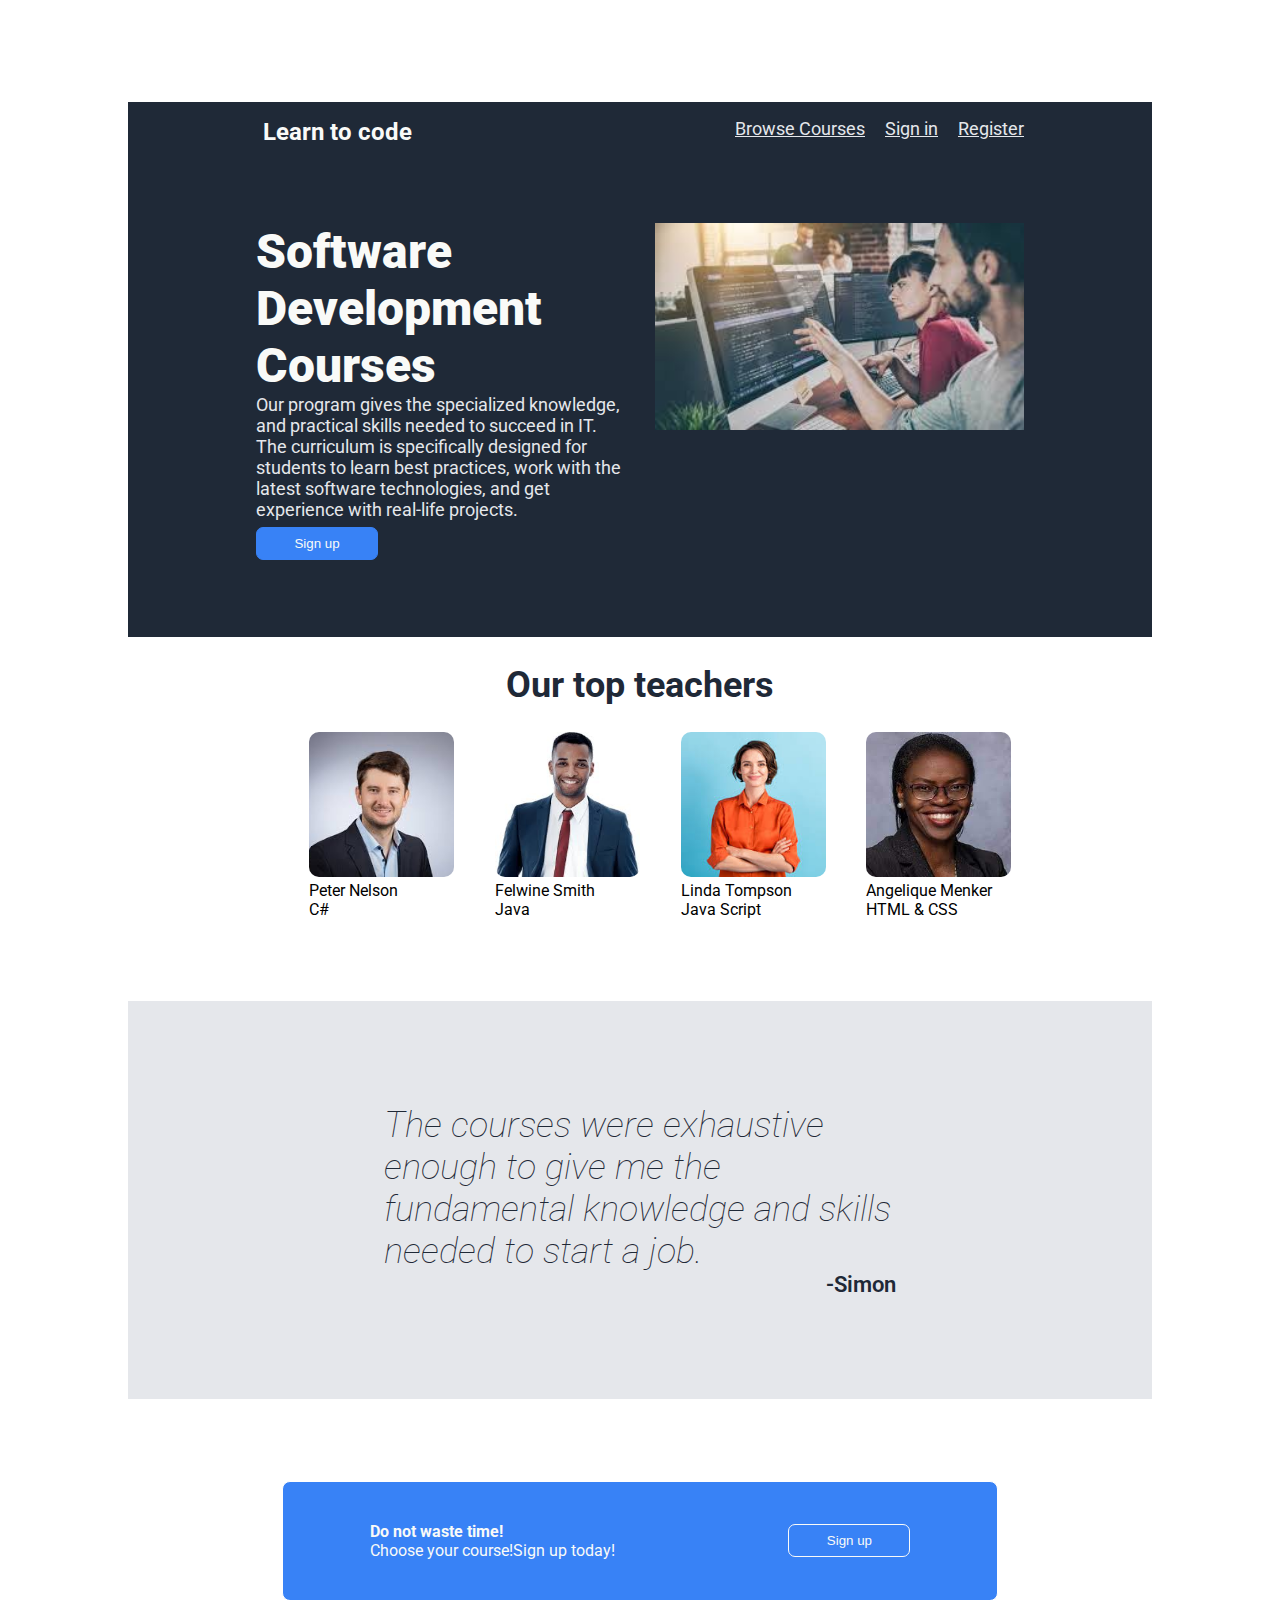
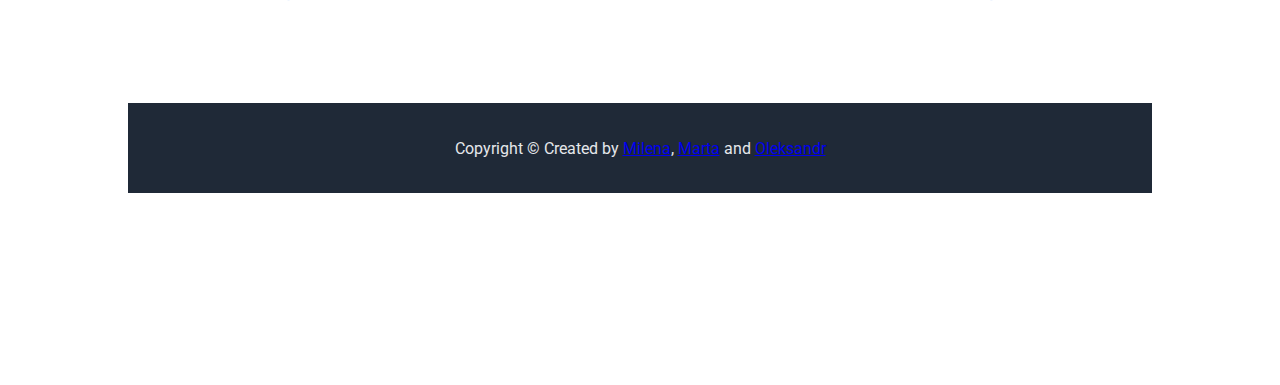
==== index.html @ 5b0ab890 "Third Page" ====
<!DOCTYPE html>
<html lang="en">

<head>
    <meta charset="UTF-8">
    <meta http-equiv="X-UA-Compatible" content="IE=edge">
    <meta name="viewport" content="width=device-width, initial-scale=1.0">
    <link rel="stylesheet" href="styles/styles.css">
    <link rel="stylesheet" href="styles/responsive.css">
    <link rel="stylesheet" href="https://cdnjs.cloudflare.com/ajax/libs/font-awesome/6.4.0/css/all.min.css"
        integrity="sha512-iecdLmaskl7CVkqkXNQ/ZH/XLlvWZOJyj7Yy7tcenmpD1ypASozpmT/E0iPtmFIB46ZmdtAc9eNBvH0H/ZpiBw=="
        crossorigin="anonymous" referrerpolicy="no-referrer" />
    <link rel="website icon" type="png" href="./images/logo.jpeg">
    <title>Learn to code</title>
</head>

<body>
    <main class="main">
        <section class="main-section">
            <div class="main-container">
                <header class="main-header">
                    <div id="logo">
                        <a href="./index.html">
                            <i class="fa-solid fa-graduation-cap"></i>
                            <h3>Learn to code</h3>
                        </a>
                    </div>
                    <nav>
                        <ul class="list">
                            <li>
                                <a href="./pages/browse.html">Browse Courses</a>
                            </li>
                            <li>
                                <a href="./pages/login.html">Sign in</a>
                            </li>
                            <li>
                                <a href="./pages/register.html">Register</a>
                            </li>
                        </ul>
                    </nav>
                </header>
                <div class="content">
                    <div class="content-text">
                        <h1>Software Development Courses</h1>
                        <p class="text">
                            Our program gives the specialized knowledge, and practical skills
                            needed to succeed in IT. The curriculum is specifically designed for students to learn best
                            practices,
                            work with the latest software technologies, and get experience with real-life
                            projects.
                        </p>
                        <a href="./pages/login.html">
                            <button class="button heading">Sign up</button>
                        </a>
                    </div>
                    <div class="content-image">
                        <img class="heading-img" src="./images/computing.jpg" alt="A route though the mountains">
                    </div>
                </div>
            </div>
        </section>
        <div>
            <h2>Our top teachers</h2>
        </div>
        <section class="image">
            <figure class="picture">
                <img class="face" src="./images/first teacher.jpg" alt="A woman is fishing">
                <figcaption>
                    <p>Peter Nelson</p>
                    <p>C#</p>
                </figcaption>
            </figure>
            <figure class="picture">
                <img class="face" src="./images/second teacher.jpg" alt="A woman is fishing">
                <figcaption>
                    <p>Felwine Smith</p>
                    <p>Java</p>
                </figcaption>
            </figure>
            <figure class="picture">
                <img class="face" src="./images/third teacher.jpg" alt="A woman is fishing">
                <figcaption>
                    <p>Linda Tompson</p>
                    <p>Java Script</p>
                </figcaption>
            </figure>
            <figure class="picture">
                <img class="face" src="./images/fourth teacher.jpg" alt="A woman is fishing">
                <figcaption>
                    <p>Angelique Menker</p>
                    <p>HTML & CSS</p>
                </figcaption>
            </figure>
        </section>
        <section class="quote">
            <blockquote class="quote-container">
                <div class="quote-text">
                    The courses were exhaustive enough to give me the fundamental
                    knowledge and skills needed to start a job.
                    <p class="quote-author">-Simon</p>
                </div>
            </blockquote>
        </section>
        <section class="banner">
            <div class="banner-container">
                <h4>Do not waste time!</h4>
                <p>Choose your course!Sign up today!</p>
            </div>
            <a href="./pages/login.html">
                <button class="button action">Sign up</button>
            </a>
        </section>
    </main>

    <footer>
        <p>Copyright &#169 Created by <a href="https://github.com/MileneAngelova">Milena</a>, <a href="https://github.com/MartaSVinet
            ">Marta</a> and <a href="https://github.com/oleksandrmiti">Oleksandr</a></p>
    </footer>
</body>

</html>
---- styles/styles.css ----
@import url('https://fonts.googleapis.com/css2?family=Abril+Fatface&family=Great+Vibes&family=Lato:wght@300&family=Montserrat:wght@300;400;600&family=Poppins:wght@200;300;400;600;700&family=Raleway:ital,wght@0,100;0,400;0,500;0,600;0,700;1,200;1,300&family=Roboto+Slab:wght@300&family=Roboto:ital,wght@0,400;0,900;1,300&display=swap');

*,
*::before,
*::after {
    margin: 0px;
    padding: 0;
    box-sizing: border-box;
}

body {
    font-family: "Roboto", Arial, Helvetica, sans-serif;
    font-weight: normal;
    font-style: normal;
}
a:active {
    color:#E5E7EB;
}
a:visited{
    color: white;
}
a:hover{
    color:#E5E7EB;
}
.main,
.main-section,
.main-container,
.main-header,
.list,
li {
    display: flex;
}

.main,
footer {
    width: 80%;
}

.main {
    margin: auto;
    display: flex;
    flex-direction: column;
    align-items: center;
}

.main-section,
footer {
    background-color: #1F2937;
    color: #F9FAF8;
}

.main-section {
    margin-top: 10%;
    flex-direction: column;
    align-items: center;
}

.main-container {
    width: 75%;
    flex-direction: column;
}

.main-header {
    justify-content: space-between;
    margin-top: 2%;
}

/* #logo {
    display: flex;
    align-items: center;
} */

#logo a {
    display: flex;
    text-decoration: none;
}

h3,
i {
    font-size: 24px;
    color: #F9FAF8;
}

i {
    margin-right: 7px;
}

nav .list li {
    text-decoration: none;
    margin-left: 20px;
}

.list li a,
.text {
    font-size: 18px;
    color: #E5E7EB;
}

.content {
    display: flex;
    align-items: flex-start;
    justify-content: space-between;
    margin-top: 10%;
    margin-bottom: 10%;
}

.content-text {
    width: 48%;
}

.content-image {
    width: 48%;
}

.heading-img {
    width: 100%;
}

h1 {
    color: #F9FAF8;
    font-size: 48px;
    font-weight: 900;
}


.button {
    color: #F9FAF8;
    background-color: #3882F6;
    width: 122px;
    height: 33px;
    border-radius: 7px;
    cursor: pointer;
}

.button.heading {
    margin-top: 2%;
    border: 1px solid #3882F6;
}

h2 {
    font-size: 36px;
    color: #1F2937;
    text-align: center;
    margin-top: 10%;
    margin-bottom: 10%;
}

.image {
    display: flex;
    justify-content: center;
}

.picture {
    width: 30%;
    margin-left: 7%;
}

.face {
    height: 145px;
    width: 145px;
    object-fit: cover;
    border-radius: 10px;
}

.quote {
    margin-top: 8%;
    margin-bottom: 8%;
}

.quote-container {
    display: flex;
    align-items: center;
    justify-content: space-around;
    background-color: #E5E7EB;
    font-size: 36px;
    font-style: italic;
    font-weight: lighter;
}

.quote-text {
    width: 50%;
    margin-top: 10%;
    margin-bottom: 10%;
    color: #1F2937;
}

.quote-author {
    text-align: right;
    font-size: 22px;
    font-weight: 600;
    font-style: normal;
}

.banner {
    display: flex;
    width: 70%;
    height: 120px;
    background-color: #3882F6;
    align-items: center;
    justify-content: space-around;
    border-radius: 8px;
    border: 1px solid white;
    color: #F9FAF8;
}

.button.action {
    border: 1px solid #F9FAF8;
}

footer {
    margin-left: 10%;
    margin-top: 8%;
    margin-bottom: 15%;
    display: flex;
    flex-direction: column;
    justify-content: center;
    color: #E5E7EB;
    height: 90px;
    text-align: center;
}

/*Start of contact page*/
.main-section-login{
    
    margin-top: 10%;
    flex-direction: column;
    align-items: center;
    background-color: #1F2937;
    color: #ffffff;
    display: flex;
}
.content-right{
    margin-top: 20px;
    margin-left: 120px;
    width: 500px;
    height: 300px;
    display: flex;
    flex-direction: column;
    flex-wrap: nowrap;
    justify-content: center;
    align-items: center;
}
.input{
    width: 100%;
    color: #000000;
    display: block;
    border: none;
    padding: 15px 20px;
    border-radius: 25px;
    background: rgb(255, 255, 255);
    margin-top: 10px;
}
.group{

    text-transform: uppercase;
    width: 60%;
    display: block;

}
.button.contact{
    margin-top: 10px;
}
/*End of contact page*/

.areas{
    display: flex;
    justify-content: center;
}

.box-container{
    display: flex;
    flex-direction: row;
    justify-content: space-between;
    margin-top: 10%;
    margin-bottom: 10%;
}

.box{
    width: 20%;
    height: 200px;
    margin: 20px;
    box-sizing: border-box;
    justify-content: center;     
}
---- styles/responsive.css ----
@media all and (max-width: 1000px) {
    h1 {
        font-size: 34px;
    }

    .text {
        font-size: 16px;
    }

    h2,
    .quote-text,
    .quote-author {
        font-size: 30px;
    }

    .quote-text {
        width: 65%;
    }

    h3,
    i {
        font-size: 18px;
    }
}


@media all and (max-width: 800px) {

    .main,
    footer {
        width: 100vw;
    }

    .main-section {
        margin-top: 0px;
        padding: 1%;
    }

    .main-container {
        width: 100%;
    }

    .main-header,
    .content {
        flex-direction: column;
    }

    #logo {
        flex-wrap: wrap;
        align-items: center;
        justify-content: center;
        margin-bottom: 5%;
    }

    h3,
    i {
        font-size: 18px;
    }

    .main,
    .main-section,
    .main-container,
    .main-header,
    .list,
    li,
    .content,
    .content-text,
    .content-image {
        align-items: center;
    }

    .list li a {
        font-size: 16px;
    }

    .content {
        margin-top: 3%;
        margin-bottom: 3%;
    }

    .content-text {
        display: flex;
        flex-direction: column;
        width: 90%;
    }

    h1 {
        font-size: 34px;
    }

    .text {
        font-size: 16px;
        margin-top: 2%;
        margin-bottom: 2%;
        width: 80%;
        align-self: center;
    }

    .button.heading {
        margin-bottom: 5%;
    }

    .content-image {
        display: flex;
        flex-direction: column;
    }

    h2,
    .quote-text,
    .quote-author {
        font-size: 30px;
    }

    .image {
        flex-wrap: wrap;
    }

    .picture p {
        font-size: 14px;
    }

    .quote-author {
        font-weight: 400;
    }

    .quote-container {
        font-size: 16px;
    }

    .quote-text {
        width: 70%;
        margin-top: 5%;
        margin-bottom: 5%;

    }

    .banner {
        width: 85%;
        height: 75px;
        justify-content: space-around;
        align-items: center;
    }

    footer {
        margin-left: 0px;
        margin-bottom: 0px;
    }
}

@media all and (max-width: 550px) {
    h1 {
        font-size: 26px;
    }

    .banner {
        width: 95%;
    }

    .banner-container {
        font-size: 12px;
    }

    h2,
    .quote-text,
    .quote-author {
        font-size: 22px;
    }

    .quote-text {
        width: 80%;
    }
}


@media all and (max-width: 420px) {
    h1 {
        font-size: 20px;
    }

    .list li a {
        font-size: 14px;
    }

    h2,
    .quote-text,
    .quote-author {
        font-size: 16px;
    }

    .face {
        height: 80%;
        width: 80%;
    }

    .picture {
        margin-left: 5%;
        margin-bottom: 3%;
    }

    .picture figcaption p {
        font-size: 12px;
    }

    .text {
        font-size: 14px;
    }

    .banner {
        padding: 2%;
    }

    footer p,
    footer a {
        font-size: 14px;
    }
}
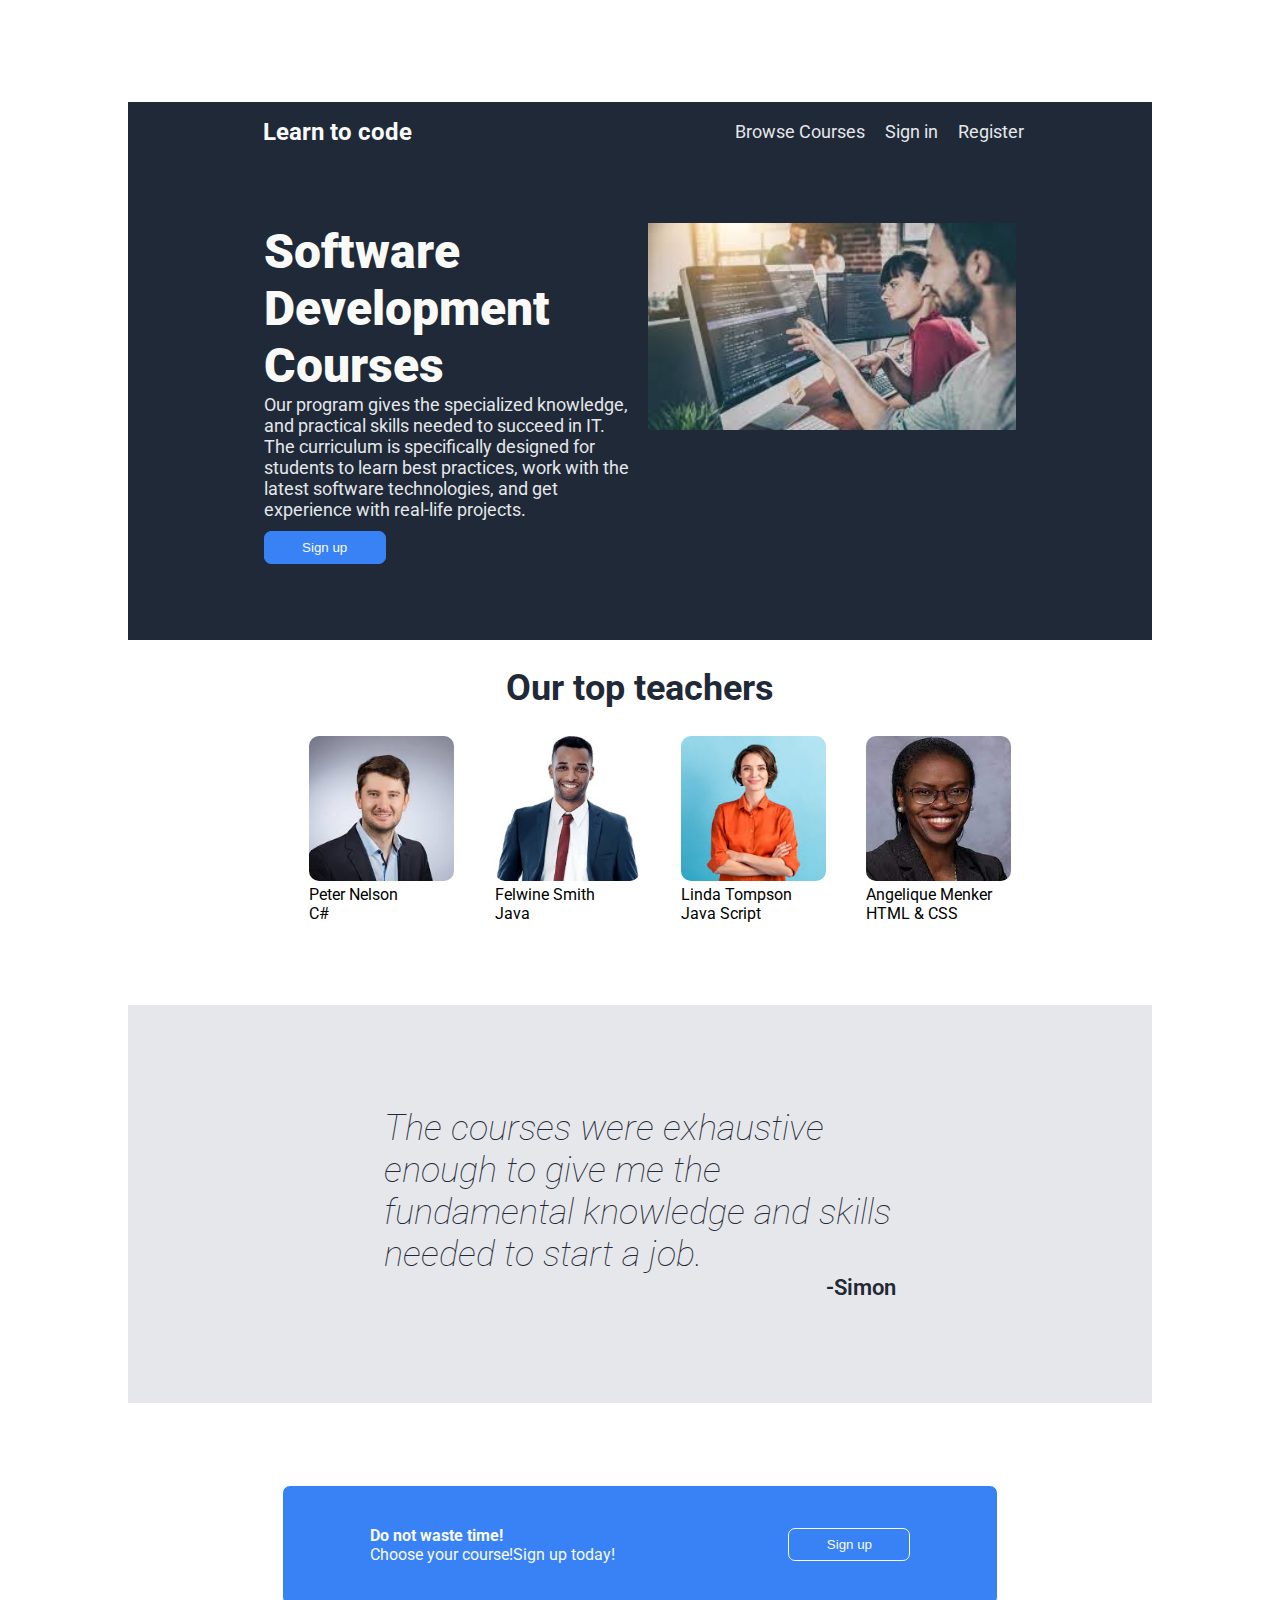
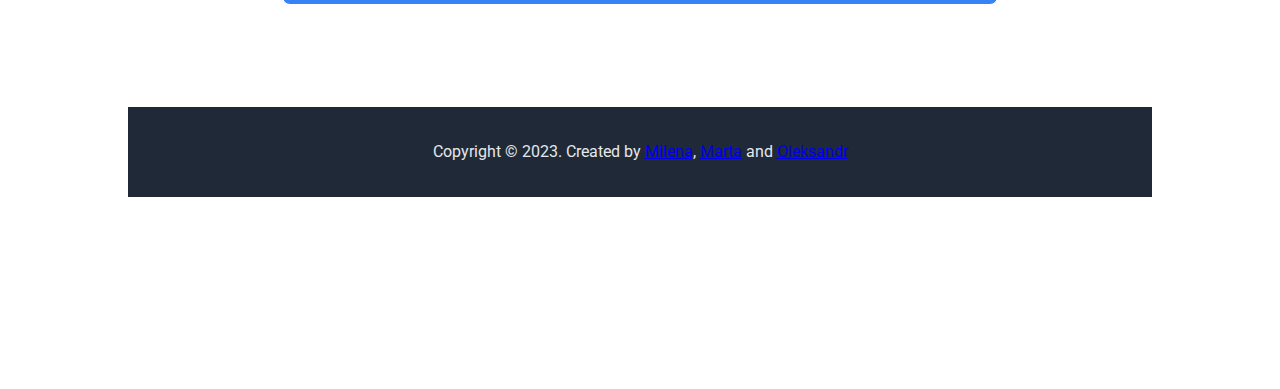
==== commit 626dae45: "Some changes" ====
--- a/index.html
+++ b/index.html
@@ -20,7 +20,7 @@
             <div class="main-container">
                 <header class="main-header">
                     <div id="logo">
-                        <a href="./index.html">
+                        <a href="index.html">
                             <i class="fa-solid fa-graduation-cap"></i>
                             <h3>Learn to code</h3>
                         </a>
@@ -113,7 +113,7 @@
     </main>
 
     <footer>
-        <p>Copyright &#169 Created by <a href="https://github.com/MileneAngelova">Milena</a>, <a href="https://github.com/MartaSVinet
+        <p>Copyright &#169 2023. Created by <a href="https://github.com/MileneAngelova">Milena</a>, <a href="https://github.com/MartaSVinet
             ">Marta</a> and <a href="https://github.com/oleksandrmiti">Oleksandr</a></p>
     </footer>
 </body>
--- a/styles/styles.css
+++ b/styles/styles.css
@@ -13,15 +13,19 @@
     font-weight: normal;
     font-style: normal;
 }
+
 a:active {
-    color:#E5E7EB;
-}
-a:visited{
+    color: #E5E7EB;
+}
+
+a:visited {
     color: white;
 }
-a:hover{
-    color:#E5E7EB;
-}
+
+a:hover {
+    color: #E5E7EB;
+}
+
 .main,
 .main-section,
 .main-container,
@@ -62,13 +66,9 @@
 
 .main-header {
     justify-content: space-between;
+    align-items: center;
     margin-top: 2%;
 }
-
-/* #logo {
-    display: flex;
-    align-items: center;
-} */
 
 #logo a {
     display: flex;
@@ -85,9 +85,12 @@
     margin-right: 7px;
 }
 
-nav .list li {
+.list li {
+    margin-left: 20px;
+}
+
+.list li a {
     text-decoration: none;
-    margin-left: 20px;
 }
 
 .list li a,
@@ -121,7 +124,6 @@
     font-size: 48px;
     font-weight: 900;
 }
-
 
 .button {
     color: #F9FAF8;
@@ -133,7 +135,7 @@
 }
 
 .button.heading {
-    margin-top: 2%;
+    margin-top: 3%;
     border: 1px solid #3882F6;
 }
 
@@ -219,9 +221,9 @@
     text-align: center;
 }
 
-/*Start of contact page*/
-.main-section-login{
-    
+/* Start of contact page */
+.main-section-login {
+
     margin-top: 10%;
     flex-direction: column;
     align-items: center;
@@ -229,7 +231,8 @@
     color: #ffffff;
     display: flex;
 }
-.content-right{
+
+.content-right {
     margin-top: 20px;
     margin-left: 120px;
     width: 500px;
@@ -240,7 +243,8 @@
     justify-content: center;
     align-items: center;
 }
-.input{
+
+.input {
     width: 100%;
     color: #000000;
     display: block;
@@ -250,17 +254,108 @@
     background: rgb(255, 255, 255);
     margin-top: 10px;
 }
-.group{
+
+.group {
 
     text-transform: uppercase;
     width: 60%;
     display: block;
 
 }
-.button.contact{
+
+.button.contact {
     margin-top: 10px;
 }
-/*End of contact page*/
+
+/* End of contact page */
+
+/* Start of Login Page */
+
+.main-header, .form {
+    z-index: 1;
+}
+
+.login {
+    position: relative;
+    width: 70%;
+    margin-top: 2%;
+    flex-direction: column;
+    align-items: center;
+    background-color: #1F2937;
+    color: #F9FAF8;
+    display: flex;
+}
+
+.login .background {
+    height: 100%;
+    width: 100%;
+    position: absolute;
+    opacity: 0.6;
+}
+
+.content {
+    display: flex;
+    margin-top: 10%;
+    margin-bottom: 10%;
+    align-items: flex-start;
+    justify-content: center;
+    gap: 2%;
+}
+
+.form {
+    margin-top: 5%;
+    margin-bottom: 5%;
+    padding-left: 2%;
+}
+
+.form h1 {
+    font-size: 36px;
+    margin-top: 6%;
+    margin-bottom: 6%;
+}
+
+.form .button {
+    border: 1px solid #3882F6;
+}
+
+.details {
+    display: flex;
+    flex-direction: column;
+    justify-content: center;
+    align-items: flex-start;
+}
+
+.details input {
+    background-color: #E5E7EB;
+    border: 1px solid #E5E7EB;
+    border-radius: 25px;
+    height: 40px;
+    margin-bottom: 5%;
+    margin-top: 10px;
+    width: 60%;
+    padding-left: 4%;
+}
+
+.form-control button {
+    margin-bottom: 5%;
+}
+
+.footer-login {
+    width: 100%;
+    margin-left: 0px;
+    margin-top: 8%;
+    margin-bottom: 0%;
+    display: flex;
+    flex-direction: column;
+    justify-content: center;
+    color: #E5E7EB;
+    height: 90px;
+    text-align: center;
+}
+
+/* End of Login page */
+
+/* Start browse page */
 
 .areas{
     display: flex;
@@ -282,3 +377,6 @@
     box-sizing: border-box;
     justify-content: center;     
 }
+
+/* End browse page */
+
--- a/styles/responsive.css
+++ b/styles/responsive.css
@@ -1,6 +1,10 @@
 @media all and (max-width: 1000px) {
     h1 {
         font-size: 34px;
+    }
+
+    #logo, .list li a {
+        font-size: 16px;
     }
 
     .text {
@@ -36,8 +40,8 @@
         padding: 1%;
     }
 
-    .main-container {
-        width: 100%;
+    .main-container, .main-content {
+        width: 80%;
     }
 
     .main-header,
@@ -70,7 +74,7 @@
     }
 
     .list li a {
-        font-size: 16px;
+        font-size: 14px;
     }
 
     .content {
@@ -81,11 +85,11 @@
     .content-text {
         display: flex;
         flex-direction: column;
-        width: 90%;
-    }
-
-    h1 {
-        font-size: 34px;
+        width: 100%;
+    }
+
+    h1 {
+        font-size: 30px;
     }
 
     .text {
@@ -97,12 +101,17 @@
     }
 
     .button.heading {
-        margin-bottom: 5%;
+        margin-bottom: 10%;
     }
 
     .content-image {
         display: flex;
         flex-direction: column;
+        width: 80%;
+    }
+
+    .heading-img {
+        width: 80%;
     }
 
     h2,
@@ -148,8 +157,15 @@
 }
 
 @media all and (max-width: 550px) {
+    .main-container {
+        width: 100%;
+    }
     h1 {
         font-size: 26px;
+    }
+
+    .text {
+        width: 90%;
     }
 
     .banner {
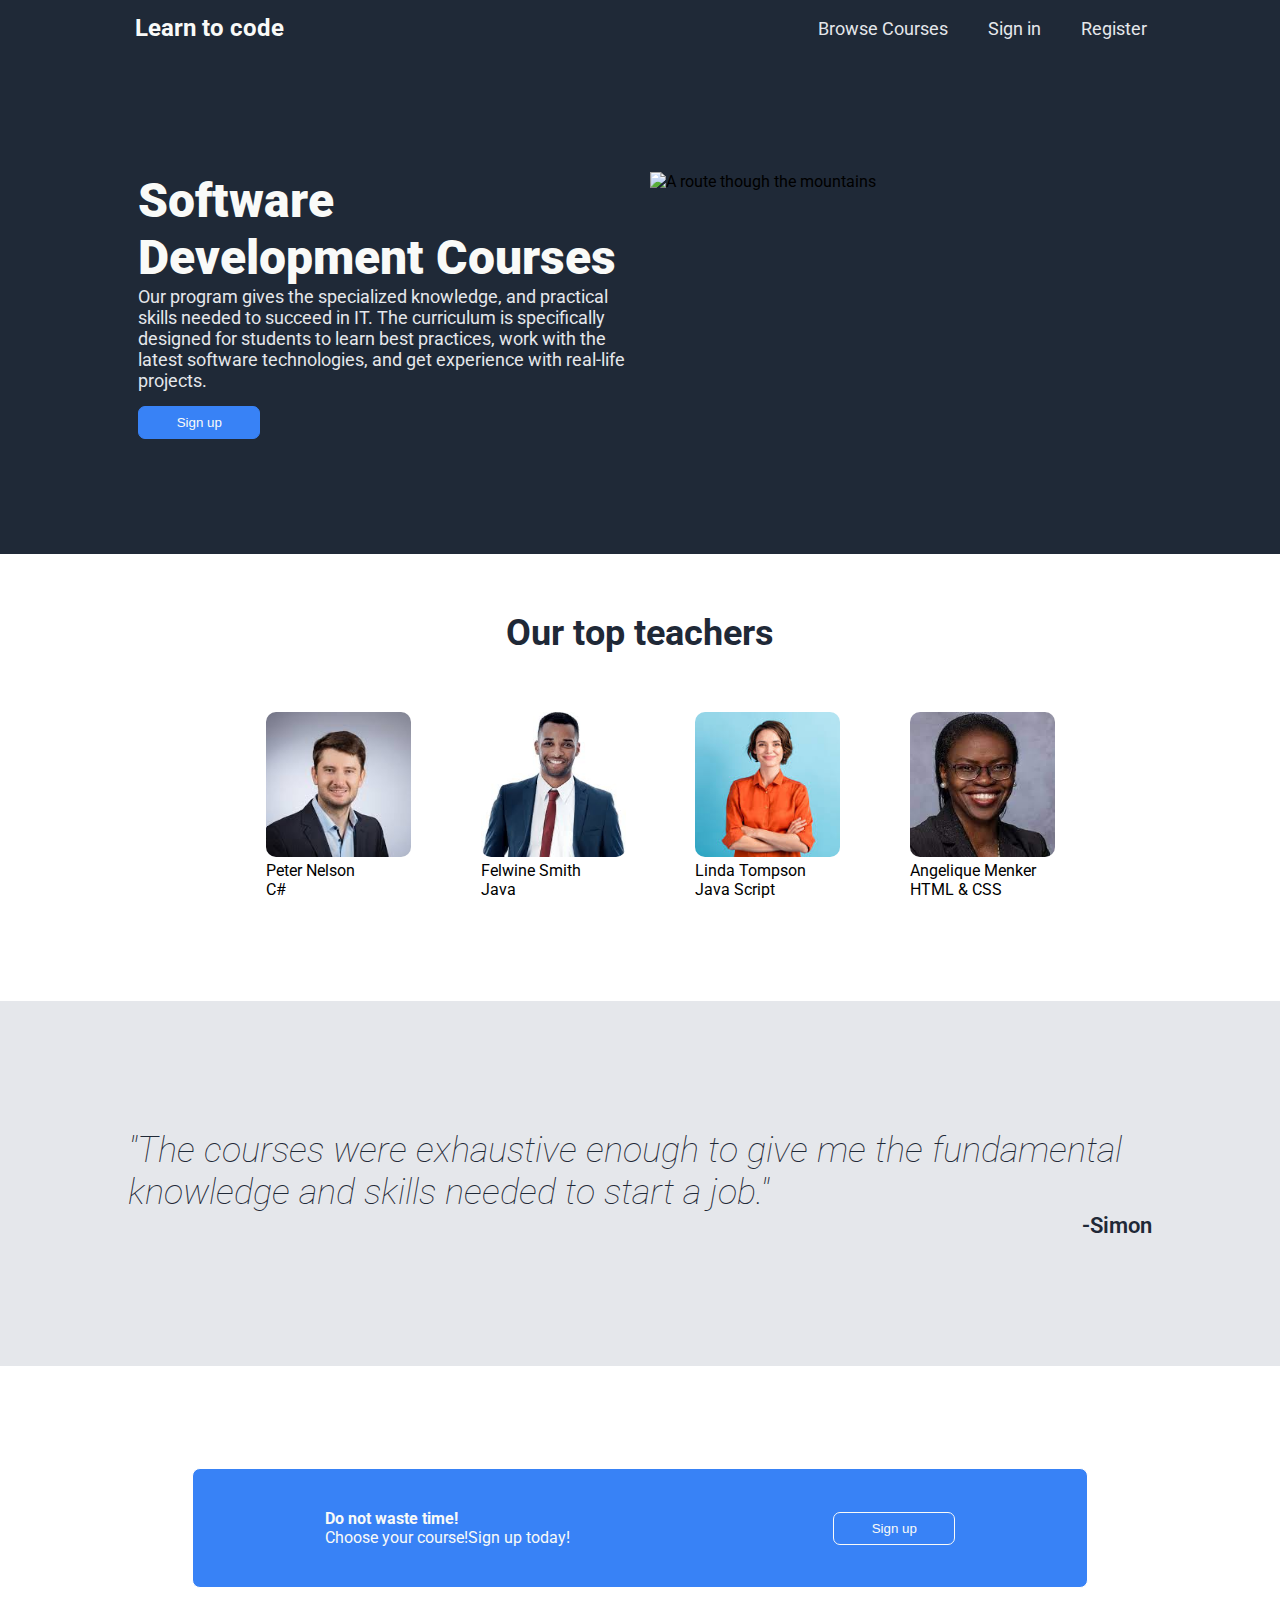
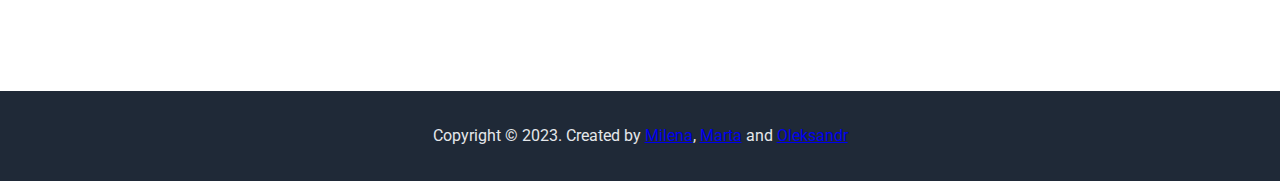
==== commit 0eea5178: "divs and margins removed" ====
--- a/index.html
+++ b/index.html
@@ -15,90 +15,84 @@
 </head>
 
 <body>
+    <header class="main-header">
+        <a href="index.html">
+            <i class="fa-solid fa-graduation-cap"></i>
+            <h3>Learn to code</h3>
+        </a>
+        <nav>
+            <ul class="list">
+                <li>
+                    <a href="./pages/browse.html">Browse Courses</a>
+                </li>
+                <li>
+                    <a href="./pages/login.html">Sign in</a>
+                </li>
+                <li>
+                    <a href="./pages/register.html">Register</a>
+                </li>
+            </ul>
+        </nav>
+    </header>
     <main class="main">
         <section class="main-section">
-            <div class="main-container">
-                <header class="main-header">
-                    <div id="logo">
-                        <a href="index.html">
-                            <i class="fa-solid fa-graduation-cap"></i>
-                            <h3>Learn to code</h3>
-                        </a>
-                    </div>
-                    <nav>
-                        <ul class="list">
-                            <li>
-                                <a href="./pages/browse.html">Browse Courses</a>
-                            </li>
-                            <li>
-                                <a href="./pages/login.html">Sign in</a>
-                            </li>
-                            <li>
-                                <a href="./pages/register.html">Register</a>
-                            </li>
-                        </ul>
-                    </nav>
-                </header>
-                <div class="content">
-                    <div class="content-text">
-                        <h1>Software Development Courses</h1>
-                        <p class="text">
-                            Our program gives the specialized knowledge, and practical skills
-                            needed to succeed in IT. The curriculum is specifically designed for students to learn best
-                            practices,
-                            work with the latest software technologies, and get experience with real-life
-                            projects.
-                        </p>
-                        <a href="./pages/login.html">
-                            <button class="button heading">Sign up</button>
-                        </a>
-                    </div>
-                    <div class="content-image">
-                        <img class="heading-img" src="./images/computing.jpg" alt="A route though the mountains">
-                    </div>
-                </div>
-            </div>
+            <section class="content">
+                <aside class="content-text">
+                    <h1>Software Development Courses</h1>
+                    <p class="text">
+                        Our program gives the specialized knowledge, and practical skills
+                        needed to succeed in IT. The curriculum is specifically designed for students to learn best
+                        practices,
+                        work with the latest software technologies, and get experience with real-life
+                        projects.
+                    </p>
+                    <a href="./pages/login.html">
+                        <button class="button heading">Sign up</button>
+                    </a>
+                </aside>
+                <aside class="content-image">
+                    <img class="heading-img" src="./images/coding.jpg" alt="A route though the mountains">
+                </aside>
+            </section>
         </section>
-        <div>
+        <section class="image">
             <h2>Our top teachers</h2>
-        </div>
-        <section class="image">
-            <figure class="picture">
-                <img class="face" src="./images/first teacher.jpg" alt="A woman is fishing">
-                <figcaption>
-                    <p>Peter Nelson</p>
-                    <p>C#</p>
-                </figcaption>
-            </figure>
-            <figure class="picture">
-                <img class="face" src="./images/second teacher.jpg" alt="A woman is fishing">
-                <figcaption>
-                    <p>Felwine Smith</p>
-                    <p>Java</p>
-                </figcaption>
-            </figure>
-            <figure class="picture">
-                <img class="face" src="./images/third teacher.jpg" alt="A woman is fishing">
-                <figcaption>
-                    <p>Linda Tompson</p>
-                    <p>Java Script</p>
-                </figcaption>
-            </figure>
-            <figure class="picture">
-                <img class="face" src="./images/fourth teacher.jpg" alt="A woman is fishing">
-                <figcaption>
-                    <p>Angelique Menker</p>
-                    <p>HTML & CSS</p>
-                </figcaption>
-            </figure>
+            <article>
+                <figure class="picture">
+                    <img class="face" src="./images/first teacher.jpg" alt="man face picture">
+                    <figcaption>
+                        <p>Peter Nelson</p>
+                        <p>C#</p>
+                    </figcaption>
+                </figure>
+                <figure class="picture">
+                    <img class="face" src="./images/second teacher.jpg" alt="man face picture">
+                    <figcaption>
+                        <p>Felwine Smith</p>
+                        <p>Java</p>
+                    </figcaption>
+                </figure>
+                <figure class="picture">
+                    <img class="face" src="./images/third teacher.jpg" alt="woman face picture">
+                    <figcaption>
+                        <p>Linda Tompson</p>
+                        <p>Java Script</p>
+                    </figcaption>
+                </figure>
+                <figure class="picture">
+                    <img class="face" src="./images/fourth teacher.jpg" alt="woman face picture">
+                    <figcaption>
+                        <p>Angelique Menker</p>
+                        <p>HTML & CSS</p>
+                    </figcaption>
+                </figure>
+            </article>
         </section>
         <section class="quote">
             <blockquote class="quote-container">
-                <div class="quote-text">
-                    The courses were exhaustive enough to give me the fundamental
-                    knowledge and skills needed to start a job.
-                    <p class="quote-author">-Simon</p>
-                </div>
+                "The courses were exhaustive enough to give me the fundamental
+                knowledge and skills needed to start a job."
+                <p class="quote-author">-Simon</p>
             </blockquote>
         </section>
         <section class="banner">
--- a/styles/styles.css
+++ b/styles/styles.css
@@ -14,47 +14,37 @@
     font-style: normal;
 }
 
-a:active {
-    color: #E5E7EB;
-}
-
-a:visited {
-    color: white;
-}
-
-a:hover {
-    color: #E5E7EB;
-}
-
 .main,
 .main-section,
-.main-container,
 .main-header,
 .list,
 li {
     display: flex;
 }
 
-.main,
-footer {
-    width: 80%;
+.main-header {
+    justify-content: space-between;
+    align-items: center;
 }
 
 .main {
-    margin: auto;
-    display: flex;
-    flex-direction: column;
-    align-items: center;
-}
-
+    display: flex;
+    flex-direction: column;
+    align-items: center;
+}
+
+.main-header,
 .main-section,
 footer {
     background-color: #1F2937;
-    color: #F9FAF8;
-}
-
+}
+
+.main-header,
 .main-section {
-    margin-top: 10%;
+    padding: 1% 10%;
+}
+
+.main-section {
     flex-direction: column;
     align-items: center;
 }
@@ -64,15 +54,20 @@
     flex-direction: column;
 }
 
-.main-header {
-    justify-content: space-between;
-    align-items: center;
-    margin-top: 2%;
-}
-
-#logo a {
-    display: flex;
+.main-header a {
     text-decoration: none;
+}
+
+.main-header i:hover {
+    color: #d3cccc;
+}
+
+.main-header h3:hover {
+    color: #d3cccc;
+}
+
+.main-header h3 {
+    display: inline-block;
 }
 
 h3,
@@ -86,11 +81,18 @@
 }
 
 .list li {
-    margin-left: 20px;
+    margin-left: 30px;
 }
 
 .list li a {
     text-decoration: none;
+    border-radius: 5px;
+    padding: 5px;
+}
+
+.list li a:hover {
+    background-color: #F9FAF8;
+    color: #1F2937;
 }
 
 .list li a,
@@ -109,6 +111,10 @@
 
 .content-text {
     width: 48%;
+}
+
+.button:hover {
+    background-color: #27539a;
 }
 
 .content-image {
@@ -149,7 +155,14 @@
 
 .image {
     display: flex;
-    justify-content: center;
+    flex-direction: column;
+    justify-content: center;
+}
+
+.image article {
+    display: flex;
+    justify-content: center;
+    gap: 5%;
 }
 
 .picture {
@@ -171,23 +184,19 @@
 
 .quote-container {
     display: flex;
+    flex-direction: column;
+    padding: 10% 10%;
     align-items: center;
     justify-content: space-around;
     background-color: #E5E7EB;
     font-size: 36px;
     font-style: italic;
     font-weight: lighter;
-}
-
-.quote-text {
-    width: 50%;
-    margin-top: 10%;
-    margin-bottom: 10%;
     color: #1F2937;
 }
 
 .quote-author {
-    text-align: right;
+    align-self: flex-end;
     font-size: 22px;
     font-weight: 600;
     font-style: normal;
@@ -210,9 +219,7 @@
 }
 
 footer {
-    margin-left: 10%;
     margin-top: 8%;
-    margin-bottom: 15%;
     display: flex;
     flex-direction: column;
     justify-content: center;
@@ -222,9 +229,8 @@
 }
 
 /* Start of contact page */
+
 .main-section-login {
-
-    margin-top: 10%;
     flex-direction: column;
     align-items: center;
     background-color: #1F2937;
@@ -256,11 +262,9 @@
 }
 
 .group {
-
     text-transform: uppercase;
     width: 60%;
     display: block;
-
 }
 
 .button.contact {
@@ -271,14 +275,13 @@
 
 /* Start of Login Page */
 
-.main-header, .form {
+.main-container {
     z-index: 1;
 }
 
 .login {
     position: relative;
     width: 70%;
-    margin-top: 2%;
     flex-direction: column;
     align-items: center;
     background-color: #1F2937;
@@ -330,53 +333,51 @@
     border: 1px solid #E5E7EB;
     border-radius: 25px;
     height: 40px;
+    margin-bottom: 3%;
+    margin-top: 10px;
+    width: 50%;
+    padding-left: 4%;
+}
+
+.form-control button {
+    margin-top: 1%;
     margin-bottom: 5%;
-    margin-top: 10px;
-    width: 60%;
-    padding-left: 4%;
-}
-
-.form-control button {
-    margin-bottom: 5%;
-}
-
-.footer-login {
-    width: 100%;
-    margin-left: 0px;
-    margin-top: 8%;
-    margin-bottom: 0%;
-    display: flex;
-    flex-direction: column;
-    justify-content: center;
-    color: #E5E7EB;
-    height: 90px;
-    text-align: center;
 }
 
 /* End of Login page */
 
 /* Start browse page */
 
-.areas{
-    display: flex;
-    justify-content: center;
-}
-
-.box-container{
+.main-section-courses {
+    padding-top: 1%;
+    flex-direction: column;
+    align-items: center;
+    background-color: #1F2937;
+    color: #F9FAF8;
+    display: flex;
+}
+
+.areas {
+    display: flex;
+    justify-content: center;
+}
+
+.box-container {
     display: flex;
     flex-direction: row;
-    justify-content: space-between;
     margin-top: 10%;
     margin-bottom: 10%;
 }
 
-.box{
+.box {
     width: 20%;
     height: 200px;
     margin: 20px;
     box-sizing: border-box;
-    justify-content: center;     
+    justify-content: center;
+    padding-left: 45px;
+    padding-right: 45px;
+    text-align: center;
 }
 
 /* End browse page */
-
--- a/styles/responsive.css
+++ b/styles/responsive.css
@@ -1,10 +1,7 @@
 @media all and (max-width: 1000px) {
+
     h1 {
         font-size: 34px;
-    }
-
-    #logo, .list li a {
-        font-size: 16px;
     }
 
     .text {
@@ -35,12 +32,17 @@
         width: 100vw;
     }
 
+    .login {
+        position: relative;
+        width: 80%;
+    }
+
     .main-section {
         margin-top: 0px;
         padding: 1%;
     }
 
-    .main-container, .main-content {
+    .main-content {
         width: 80%;
     }
 
@@ -49,21 +51,13 @@
         flex-direction: column;
     }
 
-    #logo {
-        flex-wrap: wrap;
-        align-items: center;
-        justify-content: center;
-        margin-bottom: 5%;
-    }
-
     h3,
     i {
-        font-size: 18px;
+        font-size: 20px;
     }
 
     .main,
     .main-section,
-    .main-container,
     .main-header,
     .list,
     li,
@@ -73,8 +67,14 @@
         align-items: center;
     }
 
+    .main-header nav {
+        display: flex;
+        justify-content: center;
+    }
+
     .list li a {
-        font-size: 14px;
+        font-size: 16px;
+
     }
 
     .content {
@@ -121,6 +121,10 @@
     }
 
     .image {
+        flex-wrap: wrap;
+    }
+
+    .image article {
         flex-wrap: wrap;
     }
 
@@ -157,9 +161,12 @@
 }
 
 @media all and (max-width: 550px) {
-    .main-container {
-        width: 100%;
-    }
+
+    .login {
+        position: relative;
+        width: 95%;
+    }
+
     h1 {
         font-size: 26px;
     }
@@ -188,9 +195,13 @@
 }
 
 
-@media all and (max-width: 420px) {
+@media all and (max-width: 480px) {
     h1 {
         font-size: 20px;
+    }
+
+    .list li {
+        margin-left: 10px;
     }
 
     .list li a {
@@ -229,4 +240,129 @@
     footer a {
         font-size: 14px;
     }
-}+}
+
+/* Start login page */
+
+@media all and (max-width: 1000px) {
+
+    .main {
+        width: 100%;
+    }
+
+    .login {
+        width: 95%;
+    }
+
+    .form {
+        width: 85%;
+    }
+}
+
+
+@media all and (max-width: 800px) {
+
+    .form h1 {
+        font-size: 30px;
+    }
+
+    .details input {
+        width: 65%;
+    }
+}
+
+
+@media all and (max-width: 650px) {
+
+    .form h1 {
+        font-size: 28px;
+    }
+
+    .details input {
+        width: 85%;
+    }
+}
+
+@media all and (max-width: 400px) {
+
+    .form h1 {
+        font-size: 24px;
+    }
+
+    .details input {
+        width: 95%;
+    }
+}
+
+/* End login page */
+
+/* Start register page */
+
+@media all and (max-width: 800px) {
+
+    .content-right {
+        margin-left: 0px;
+    }
+
+    .main-section-login {
+        margin-top: 0px;
+    }
+
+    @media all and (max-width: 650px) {
+        .main-section-login .content .content-text h1 {
+            font-size: 28px;
+        }
+    }
+}
+
+/* End register page */
+
+/* Start browsing page */
+
+@media all and (max-width: 1000px) {
+
+    .box-container {
+        flex-wrap: wrap;
+    }
+}
+
+@media all and (max-width: 800px) {
+
+    .main-section-courses {
+        margin-top: 0px;
+    }
+
+    .logo-text {
+        font-size: 20px;
+    }
+
+    .areas {
+        align-items: center;
+    }
+
+    .box-container {
+        width: 90%;
+        margin-top: 5%;
+        margin-bottom: 5%;
+        flex-direction: row;
+        flex-wrap: wrap;
+    }
+
+    .box {
+        height: 130px;
+        margin-left: 0px;
+        margin-right: 0px;
+        text-align: center;
+    }
+
+    br {
+        display: none;
+    }
+
+    .face {
+        height: 90px;
+        width: 90px;
+    }
+}
+
+/* End browsing page */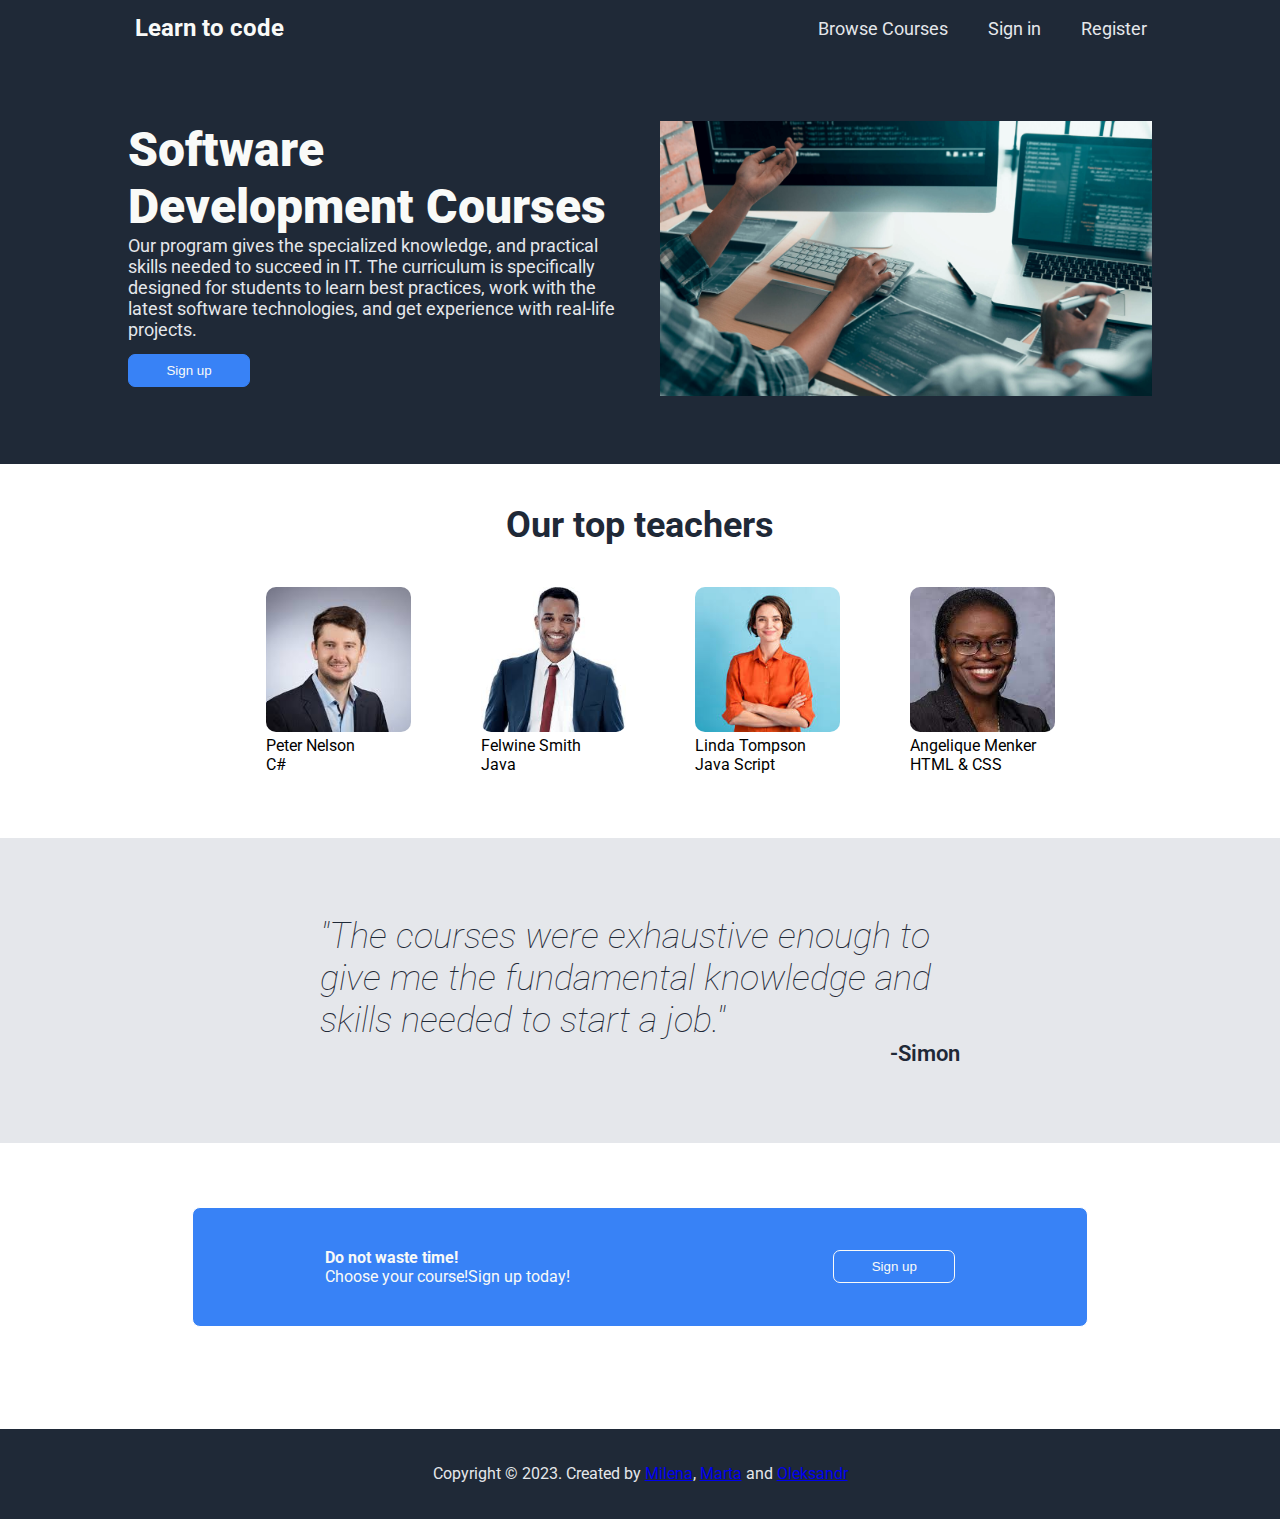
==== commit 03ce580d: "Final commit" ====
--- a/index.html
+++ b/index.html
@@ -5,7 +5,7 @@
     <meta charset="UTF-8">
     <meta http-equiv="X-UA-Compatible" content="IE=edge">
     <meta name="viewport" content="width=device-width, initial-scale=1.0">
-    <link rel="stylesheet" href="styles/styles.css">
+    <link rel="stylesheet" href="./styles/styles.css">
     <link rel="stylesheet" href="styles/responsive.css">
     <link rel="stylesheet" href="https://cdnjs.cloudflare.com/ajax/libs/font-awesome/6.4.0/css/all.min.css"
         integrity="sha512-iecdLmaskl7CVkqkXNQ/ZH/XLlvWZOJyj7Yy7tcenmpD1ypASozpmT/E0iPtmFIB46ZmdtAc9eNBvH0H/ZpiBw=="
@@ -51,7 +51,7 @@
                     </a>
                 </aside>
                 <aside class="content-image">
-                    <img class="heading-img" src="./images/coding.jpg" alt="A route though the mountains">
+                    <img class="heading-img" src="./images/coding.jpg" alt="People coding togather">
                 </aside>
             </section>
         </section>
--- a/styles/styles.css
+++ b/styles/styles.css
@@ -1,4 +1,4 @@
-@import url('https://fonts.googleapis.com/css2?family=Abril+Fatface&family=Great+Vibes&family=Lato:wght@300&family=Montserrat:wght@300;400;600&family=Poppins:wght@200;300;400;600;700&family=Raleway:ital,wght@0,100;0,400;0,500;0,600;0,700;1,200;1,300&family=Roboto+Slab:wght@300&family=Roboto:ital,wght@0,400;0,900;1,300&display=swap');
+ @import url('https://fonts.googleapis.com/css2?family=Abril+Fatface&family=Great+Vibes&family=Lato:wght@300&family=Montserrat:wght@300;400;600&family=Poppins:wght@200;300;400;600;700&family=Raleway:ital,wght@0,100;0,400;0,500;0,600;0,700;1,200;1,300&family=Roboto+Slab:wght@300&family=Roboto:ital,wght@0,400;0,900;1,300&display=swap');
 
 *,
 *::before,
@@ -91,8 +91,7 @@
 }
 
 .list li a:hover {
-    background-color: #F9FAF8;
-    color: #1F2937;
+    color: white;
 }
 
 .list li a,
@@ -105,8 +104,8 @@
     display: flex;
     align-items: flex-start;
     justify-content: space-between;
-    margin-top: 10%;
-    margin-bottom: 10%;
+    margin-top: 5%;
+    margin-bottom: 5%;
 }
 
 .content-text {
@@ -149,8 +148,8 @@
     font-size: 36px;
     color: #1F2937;
     text-align: center;
-    margin-top: 10%;
-    margin-bottom: 10%;
+    margin-top: 7%;
+    margin-bottom: 7%;
 }
 
 .image {
@@ -178,14 +177,14 @@
 }
 
 .quote {
-    margin-top: 8%;
-    margin-bottom: 8%;
+    margin-top: 5%;
+    margin-bottom: 5%;
 }
 
 .quote-container {
     display: flex;
     flex-direction: column;
-    padding: 10% 10%;
+    padding: 6% 25%;
     align-items: center;
     justify-content: space-around;
     background-color: #E5E7EB;
@@ -226,18 +225,14 @@
     color: #E5E7EB;
     height: 90px;
     text-align: center;
-}
-
-/* Start of contact page */
-
-.main-section-login {
-    flex-direction: column;
-    align-items: center;
-    background-color: #1F2937;
-    color: #ffffff;
-    display: flex;
-}
-
+    margin-bottom: 0px;
+}
+
+/* Start of register page */
+.banner.register{
+    margin-top: 60px;
+    width: 90%;
+}
 .content-right {
     margin-top: 20px;
     margin-left: 120px;
@@ -247,7 +242,9 @@
     flex-direction: column;
     flex-wrap: nowrap;
     justify-content: center;
-    align-items: center;
+    align-items: start;
+    color: #E5E7EB;;
+    
 }
 
 .input {
@@ -257,10 +254,14 @@
     border: none;
     padding: 15px 20px;
     border-radius: 25px;
-    background: rgb(255, 255, 255);
+    background: #E5E7EB;
     margin-top: 10px;
 }
-
+.footer{
+    position: absolute;
+    bottom: 0;
+    width: -webkit-fill-available;
+}
 .group {
     text-transform: uppercase;
     width: 60%;
@@ -271,80 +272,7 @@
     margin-top: 10px;
 }
 
-/* End of contact page */
-
-/* Start of Login Page */
-
-.main-container {
-    z-index: 1;
-}
-
-.login {
-    position: relative;
-    width: 70%;
-    flex-direction: column;
-    align-items: center;
-    background-color: #1F2937;
-    color: #F9FAF8;
-    display: flex;
-}
-
-.login .background {
-    height: 100%;
-    width: 100%;
-    position: absolute;
-    opacity: 0.6;
-}
-
-.content {
-    display: flex;
-    margin-top: 10%;
-    margin-bottom: 10%;
-    align-items: flex-start;
-    justify-content: center;
-    gap: 2%;
-}
-
-.form {
-    margin-top: 5%;
-    margin-bottom: 5%;
-    padding-left: 2%;
-}
-
-.form h1 {
-    font-size: 36px;
-    margin-top: 6%;
-    margin-bottom: 6%;
-}
-
-.form .button {
-    border: 1px solid #3882F6;
-}
-
-.details {
-    display: flex;
-    flex-direction: column;
-    justify-content: center;
-    align-items: flex-start;
-}
-
-.details input {
-    background-color: #E5E7EB;
-    border: 1px solid #E5E7EB;
-    border-radius: 25px;
-    height: 40px;
-    margin-bottom: 3%;
-    margin-top: 10px;
-    width: 50%;
-    padding-left: 4%;
-}
-
-.form-control button {
-    margin-top: 1%;
-    margin-bottom: 5%;
-}
-
-/* End of Login page */
+/* End of register page */
 
 /* Start browse page */
 
@@ -380,4 +308,4 @@
     text-align: center;
 }
 
-/* End browse page */
+/* End browse page */--- a/styles/responsive.css
+++ b/styles/responsive.css
@@ -30,11 +30,6 @@
     .main,
     footer {
         width: 100vw;
-    }
-
-    .login {
-        position: relative;
-        width: 80%;
     }
 
     .main-section {
@@ -154,18 +149,9 @@
         align-items: center;
     }
 
-    footer {
-        margin-left: 0px;
-        margin-bottom: 0px;
-    }
 }
 
 @media all and (max-width: 550px) {
-
-    .login {
-        position: relative;
-        width: 95%;
-    }
 
     h1 {
         font-size: 26px;
@@ -242,59 +228,6 @@
     }
 }
 
-/* Start login page */
-
-@media all and (max-width: 1000px) {
-
-    .main {
-        width: 100%;
-    }
-
-    .login {
-        width: 95%;
-    }
-
-    .form {
-        width: 85%;
-    }
-}
-
-
-@media all and (max-width: 800px) {
-
-    .form h1 {
-        font-size: 30px;
-    }
-
-    .details input {
-        width: 65%;
-    }
-}
-
-
-@media all and (max-width: 650px) {
-
-    .form h1 {
-        font-size: 28px;
-    }
-
-    .details input {
-        width: 85%;
-    }
-}
-
-@media all and (max-width: 400px) {
-
-    .form h1 {
-        font-size: 24px;
-    }
-
-    .details input {
-        width: 95%;
-    }
-}
-
-/* End login page */
 
 /* Start register page */
 
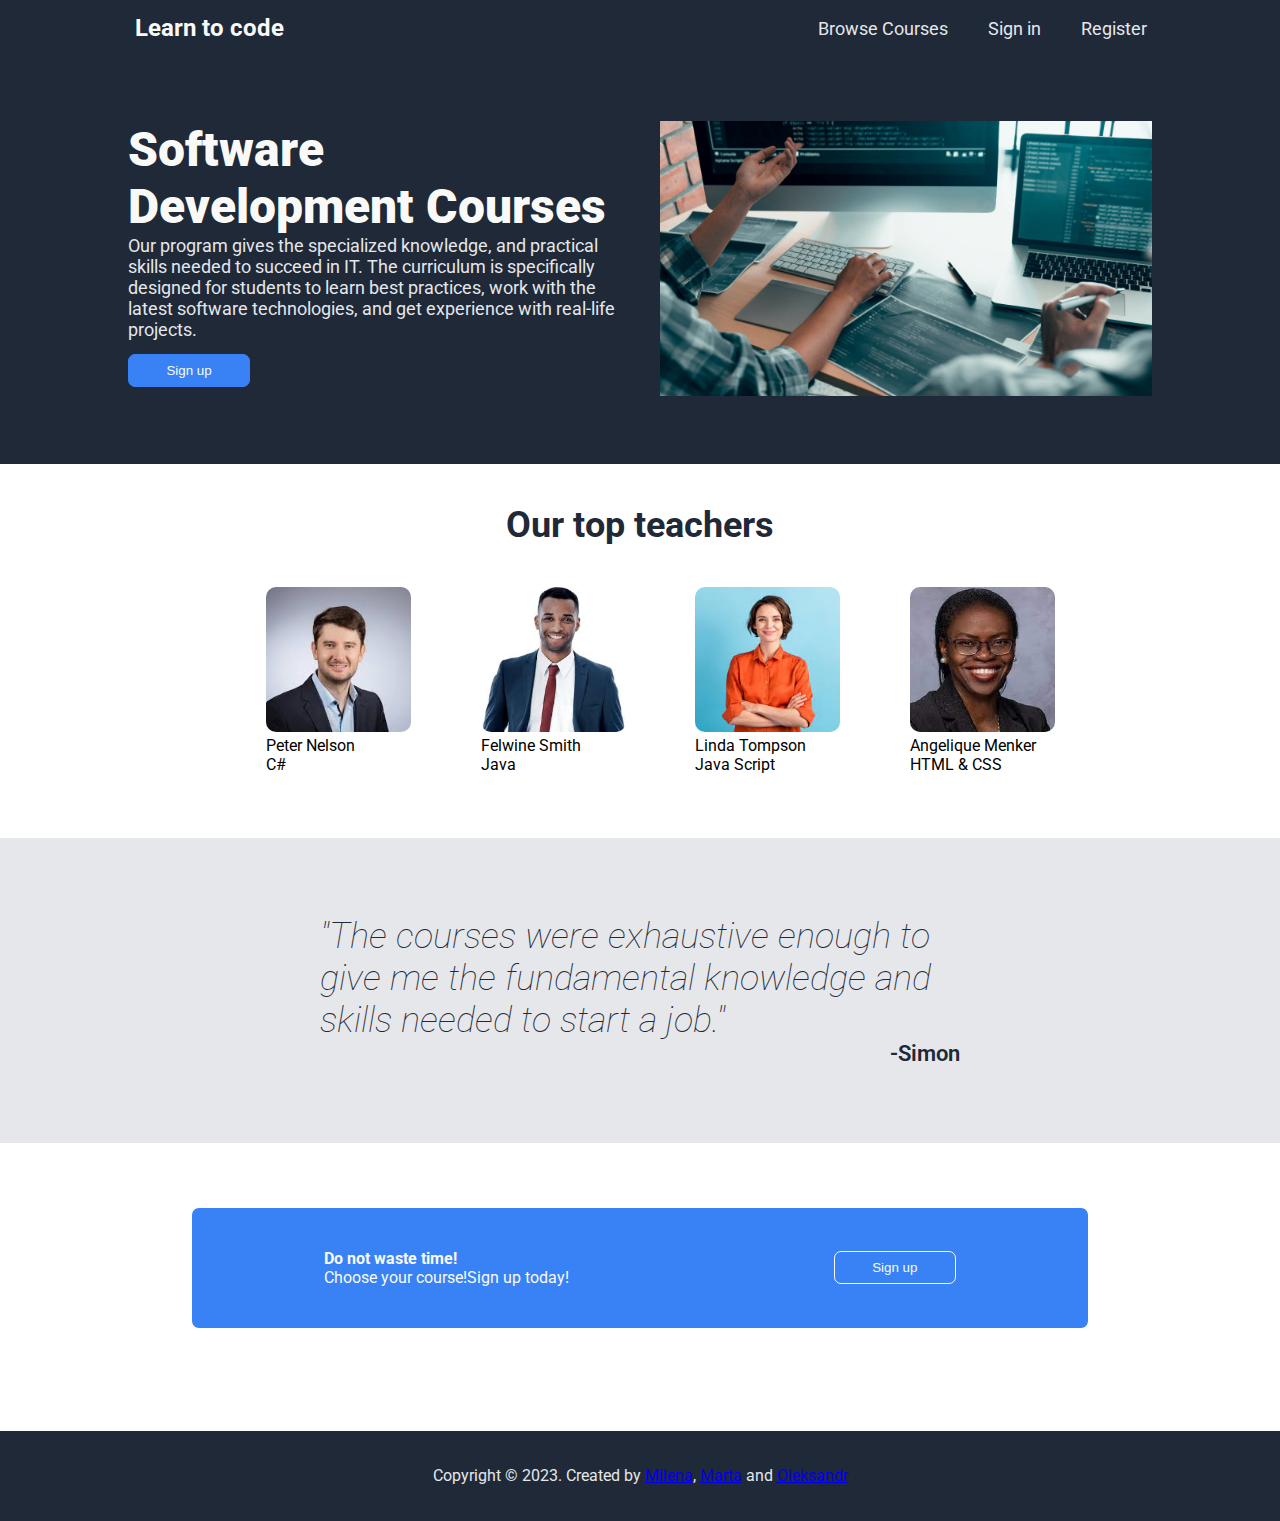
==== commit 9997a70d: "Update index.html" ====
--- a/index.html
+++ b/index.html
@@ -46,7 +46,7 @@
                         work with the latest software technologies, and get experience with real-life
                         projects.
                     </p>
-                    <a href="./pages/login.html">
+                    <a href="./pages/register.html">
                         <button class="button heading">Sign up</button>
                     </a>
                 </aside>
@@ -100,7 +100,7 @@
                 <h4>Do not waste time!</h4>
                 <p>Choose your course!Sign up today!</p>
             </div>
-            <a href="./pages/login.html">
+            <a href="./pages/register.html">
                 <button class="button action">Sign up</button>
             </a>
         </section>
@@ -112,4 +112,4 @@
     </footer>
 </body>
 
-</html>+</html>
--- a/styles/styles.css
+++ b/styles/styles.css
@@ -5,7 +5,6 @@
 *::after {
     margin: 0px;
     padding: 0;
-    box-sizing: border-box;
 }
 
 body {
@@ -230,7 +229,7 @@
 
 /* Start of register page */
 .banner.register{
-    margin-top: 60px;
+    margin-top: 135px;
     width: 90%;
 }
 .content-right {
@@ -265,7 +264,11 @@
 .group {
     text-transform: uppercase;
     width: 60%;
-    display: block;
+    display: flex;
+    align-items: center;
+    flex-wrap: nowrap;
+
+    justify-content: center;
 }
 
 .button.contact {
@@ -273,39 +276,3 @@
 }
 
 /* End of register page */
-
-/* Start browse page */
-
-.main-section-courses {
-    padding-top: 1%;
-    flex-direction: column;
-    align-items: center;
-    background-color: #1F2937;
-    color: #F9FAF8;
-    display: flex;
-}
-
-.areas {
-    display: flex;
-    justify-content: center;
-}
-
-.box-container {
-    display: flex;
-    flex-direction: row;
-    margin-top: 10%;
-    margin-bottom: 10%;
-}
-
-.box {
-    width: 20%;
-    height: 200px;
-    margin: 20px;
-    box-sizing: border-box;
-    justify-content: center;
-    padding-left: 45px;
-    padding-right: 45px;
-    text-align: center;
-}
-
-/* End browse page */--- a/styles/responsive.css
+++ b/styles/responsive.css
@@ -30,6 +30,11 @@
     .main,
     footer {
         width: 100vw;
+    }
+
+    .login {
+        position: relative;
+        width: 80%;
     }
 
     .main-section {
@@ -149,9 +154,18 @@
         align-items: center;
     }
 
+    footer {
+        margin-left: 0px;
+        margin-bottom: 0px;
+    }
 }
 
 @media all and (max-width: 550px) {
+
+    .login {
+        position: relative;
+        width: 95%;
+    }
 
     h1 {
         font-size: 26px;
@@ -228,6 +242,59 @@
     }
 }
 
+/* Start login page */
+
+@media all and (max-width: 1000px) {
+
+    .main {
+        width: 100%;
+    }
+
+    .login {
+        width: 95%;
+    }
+
+    .form {
+        width: 80%;
+    }
+}
+
+
+@media all and (max-width: 800px) {
+
+    .form h1 {
+        font-size: 30px;
+    }
+
+    .details input {
+        width: 65%;
+    }
+}
+
+
+@media all and (max-width: 650px) {
+
+    .form h1 {
+        font-size: 28px;
+    }
+
+    .details input {
+        width: 85%;
+    }
+}
+
+@media all and (max-width: 400px) {
+
+    .form h1 {
+        font-size: 24px;
+    }
+
+    .details input {
+        width: 95%;
+    }
+}
+
+/* End login page */
 
 /* Start register page */
 
@@ -252,26 +319,90 @@
 
 /* Start browsing page */
 
-@media all and (max-width: 1000px) {
-
+@media all and (max-width:1500px) {
+    
     .box-container {
         flex-wrap: wrap;
     }
-}
-
-@media all and (max-width: 800px) {
-
-    .main-section-courses {
+
+    .box {
+        height: 100px;
+        margin-left: 0px;
+        margin-right: 0px;
+        text-align: center;
+        font-size: small;
+    }
+
+    .courses {
+        height: 90px;
+        width: 90px;
+    }   
+
+
+    
+}
+
+@media all and (max-width: 1050px) {
+
+    .box-container {
+        flex-wrap: wrap;
+    }
+
+    .main-section {
         margin-top: 0px;
     }
 
     .logo-text {
         font-size: 20px;
     }
-
-    .areas {
-        align-items: center;
-    }
+    
+    .browse-title {
+        font-size: medium;
+    }
+
+    .box-container {
+        width: 80%;
+        margin-top: 5%;
+        margin-bottom: 5%;
+        flex-direction: row;
+        flex-wrap: wrap;
+        text-align: justify;
+    }
+
+    .box {
+        height: 130px;        
+        margin-left: 0px;
+        margin-right: 0px;
+        text-align: center;
+        font-size:small;        
+    }  
+
+    .description{
+        display: none;
+    }
+
+    .courses {
+        height: 60px;        
+        width: 70px;
+    }
+
+    .browse-footer{
+        margin: 0%;
+        font-size: small;
+    }
+
+
+}
+
+@media all and (max-width: 800px) {
+
+    .main-section {
+        margin-top: 0px;
+    }
+
+    .logo-text {
+        font-size: 20px;
+    }    
 
     .box-container {
         width: 90%;
@@ -288,13 +419,56 @@
         text-align: center;
     }
 
+    
+
+    .description{
+        display: none;
+    }
+
+    .courses {
+        height: 60px;        
+        width: 70px;
+    }
+}
+
+@media all and (max-width: 500px) {
+
+    .main-section {
+        margin-top: 0px;
+    }
+
+    .logo-text {
+        font-size: 20px;
+    }    
+
+    .box-container {
+        width: 90%;
+        margin-top: 5%;
+        margin-bottom: 5%;
+        flex-direction: row;
+        flex-wrap: wrap;
+    }
+
+    .box {
+        height: 130px;
+        margin-left: 0px;
+        margin-right: 0px;
+        text-align: center;
+        font-size:x-small;
+    }
+
     br {
         display: none;
     }
-
-    .face {
-        height: 90px;
-        width: 90px;
+    
+
+    .description{
+        display: none;
+    }
+
+    .courses {
+        height: 50px;        
+        width: 60px;
     }
 }
 
